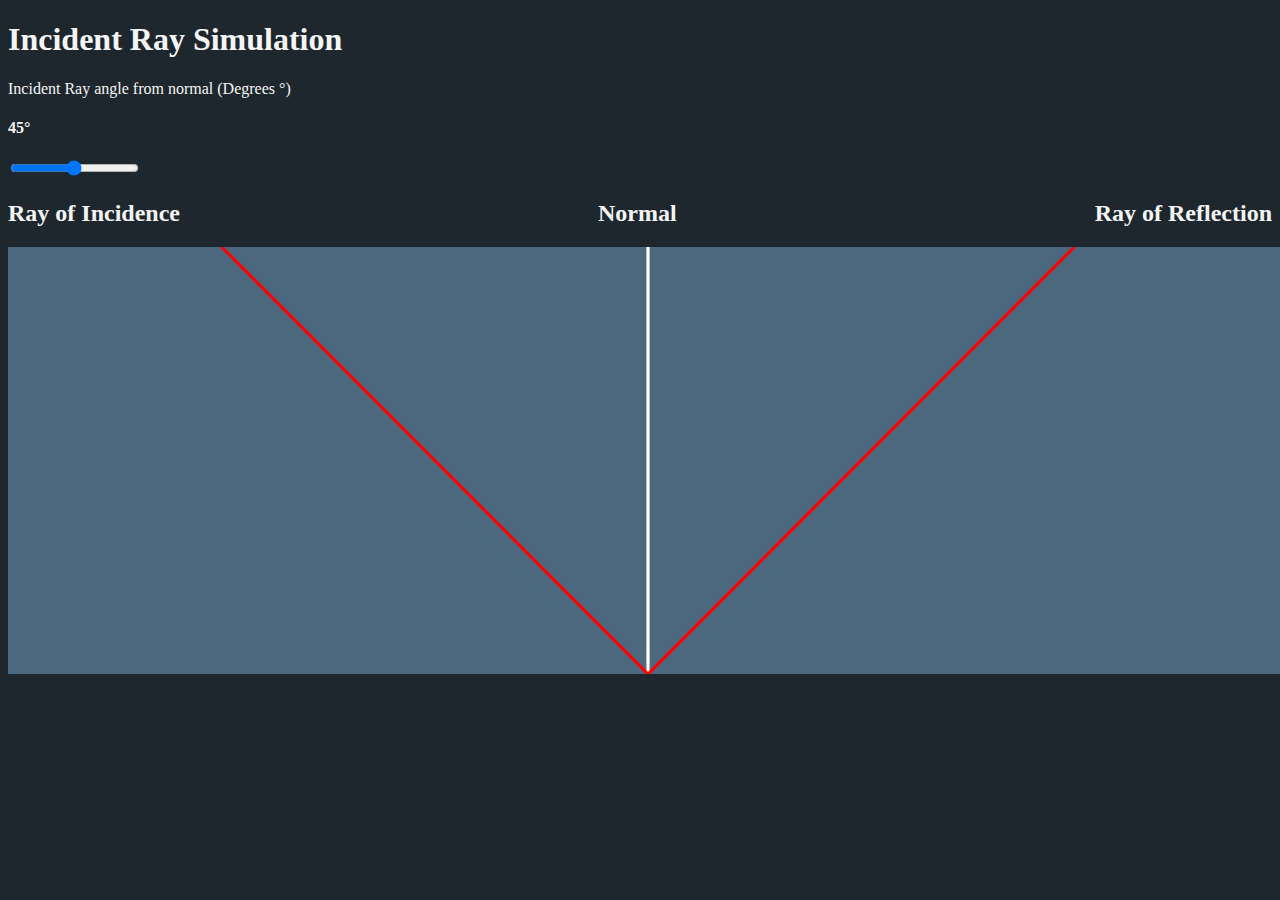
==== index.html @ 722a1df7 "Rename IncidentRay.html to index.html" ====
<!--
Made by Brandon :)
Created: 13/5/2022

Inspiration: https://www.plymouth.ac.uk/uploads/production/document/path/3/3754/PlymouthUniversity_MathsandStats_outreach_lenses.pdf
-->
<!DOCTYPE html>
<html>
    <head>
        <title>Thin Lens Equation</title>
        <link href=style.css rel=stylesheet>
        <script src=main.js async></script>
        <meta name=viewport content="width=device-width,initial-scale=1.0">
    </head>

    <body>
   <!--Slider for incident angle reflector-->
        <h1>Incident Ray Simulation</h1>
        <div>
            Incident Ray angle from normal (Degrees °)
            <h4 id="angleText">°</h4>
            <input type="range" min="1" max="90" value="45" id="angleSlider" oninput="fireRay()">
        </div>
        <div class="Labels">
            <h2>
                Ray of Incidence
            </h2>
            <h2>
                Normal
            </h2>
            <h2>
                Ray of Reflection
            </h2>
        </div>
        <canvas id="rayCanvas"></canvas>
    </body>
</html>
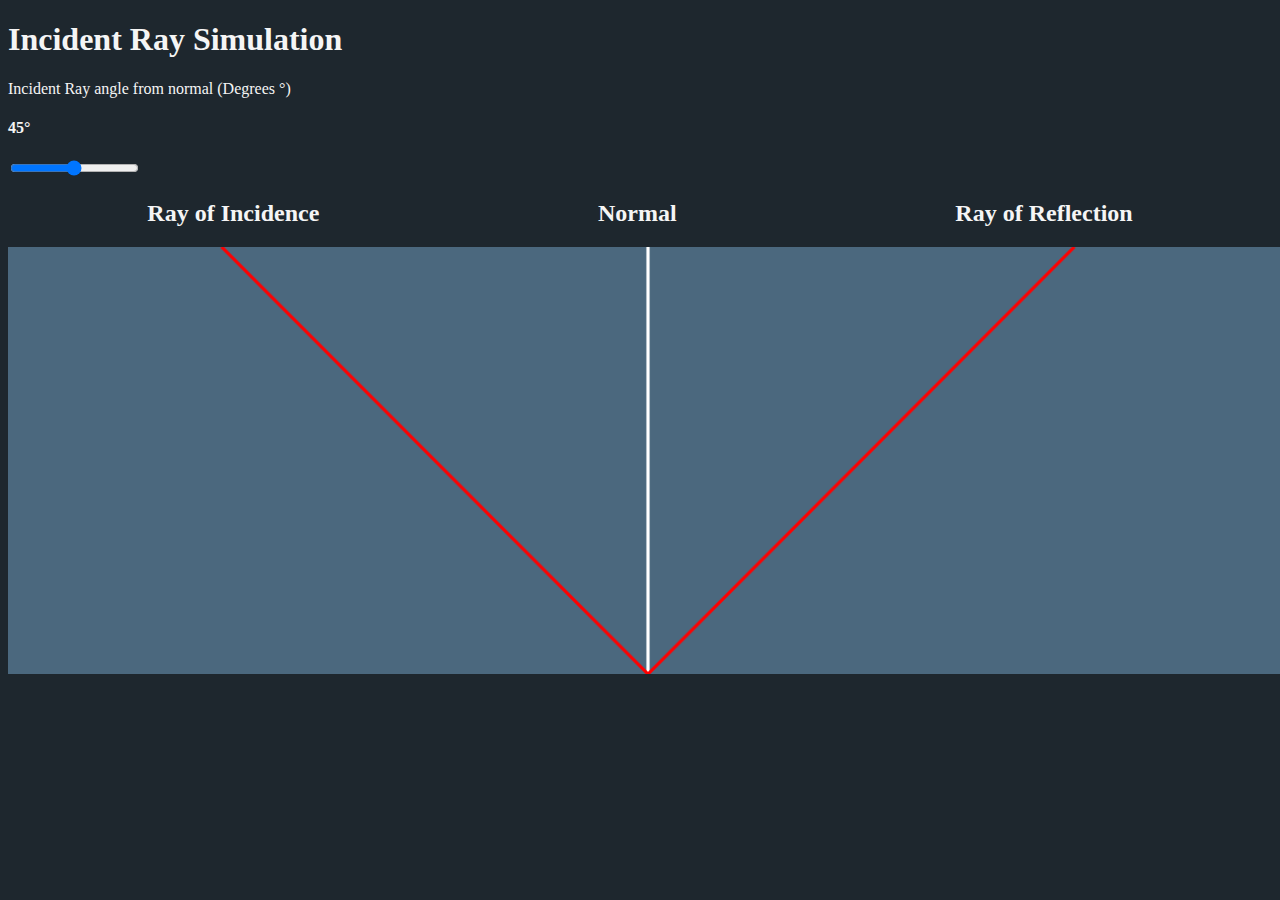
==== commit d1a1e2d0: "Update index.html" ====
--- a/index.html
+++ b/index.html
@@ -7,7 +7,7 @@
 <!DOCTYPE html>
 <html>
     <head>
-        <title>Thin Lens Equation</title>
+        <title>Inciidence Ray Simulation</title>
         <link href=style.css rel=stylesheet>
         <script src=main.js async></script>
         <meta name=viewport content="width=device-width,initial-scale=1.0">
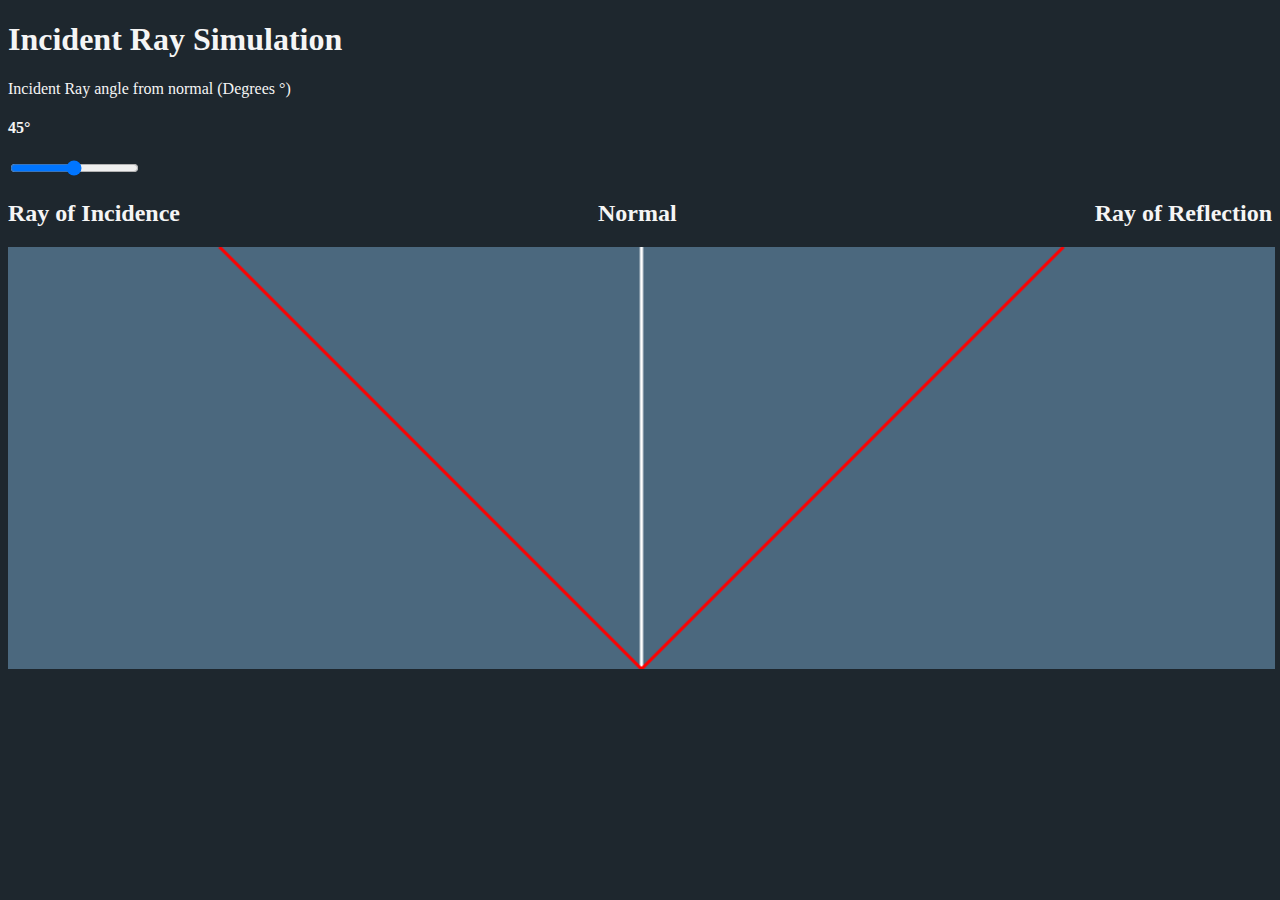
==== commit f847275e: "Add files via upload" ====
--- a/index.html
+++ b/index.html
@@ -1,13 +1,14 @@
 <!--
 Made by Brandon :)
 Created: 13/5/2022
+Last Updated: 16/5/2022
 
 Inspiration: https://www.plymouth.ac.uk/uploads/production/document/path/3/3754/PlymouthUniversity_MathsandStats_outreach_lenses.pdf
 -->
 <!DOCTYPE html>
 <html>
     <head>
-        <title>Inciidence Ray Simulation</title>
+        <title>Incident Ray Simulation</title>
         <link href=style.css rel=stylesheet>
         <script src=main.js async></script>
         <meta name=viewport content="width=device-width,initial-scale=1.0">
@@ -34,4 +35,4 @@
         </div>
         <canvas id="rayCanvas"></canvas>
     </body>
-</html>
+</html>